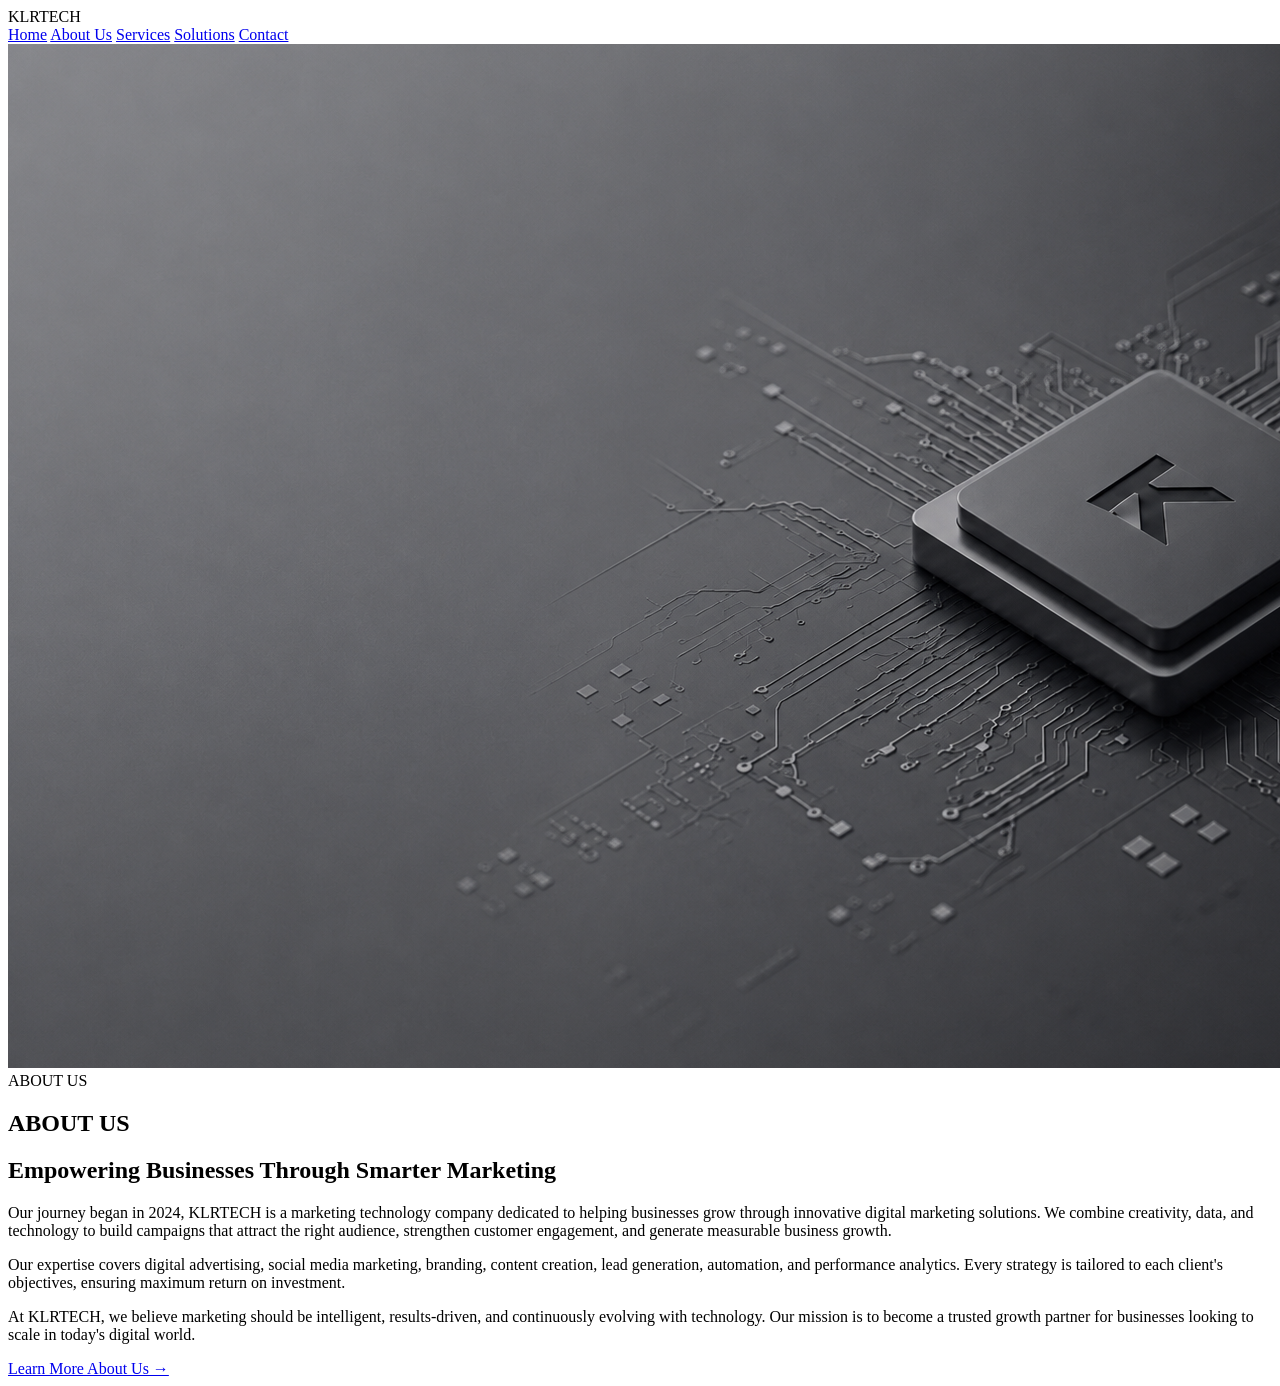
==== about.html @ f014cee4 "Update about.html" ====
<!DOCTYPE html>
<html lang="en">
<head>
    <meta charset="UTF-8">
    <meta name="viewport" content="width=device-width, initial-scale=1.0">

    <title>About Us | KLRTECH</title>

    <!-- Google Font -->
    <link rel="preconnect" href="https://fonts.googleapis.com">
    <link rel="preconnect" href="https://fonts.gstatic.com" crossorigin>
    <link href="https://fonts.googleapis.com/css2?family=Poppins:wght@300;400;500;600;700;800&display=swap" rel="stylesheet">

    <link rel="stylesheet" href="about.css">
</head>

<body>

<header class="navbar">

    <div class="logo">
        <span class="white">KLR</span><span class="gold">TECH</span>
    </div>

    <nav>
        <a href="index.html">Home</a>
        <a href="about.html" class="active">About Us</a>
        <a href="services.html">Services</a>
        <a href="solutions.html">Solutions</a>
        <a href="contact.html">Contact</a>
    </nav>

</header>

<section class="hero">

    <!-- Replace this image with your own -->
    <img src="Cover2.png" class="hero-bg" alt="Background">

    <div class="overlay"></div>

    <div class="content">

        <span class="small-title">ABOUT US</span>

        <h1>ABOUT US</h1>

        <div class="line"></div>

        <h2>Empowering Businesses Through Smarter Marketing</h2>

        <p>
            Our journey began in 2024, KLRTECH is a marketing technology company dedicated to helping businesses grow through innovative digital marketing solutions. We combine creativity, data, and technology to build campaigns that attract the right audience, strengthen customer engagement, and generate measurable business growth.
        </p>

        <p>
            Our expertise covers digital advertising, social media marketing, branding, content creation, lead generation, automation, and performance analytics. Every strategy is tailored to each client's objectives, ensuring maximum return on investment.
        </p>

        <p>
            At KLRTECH, we believe marketing should be intelligent, results-driven, and continuously evolving with technology. Our mission is to become a trusted growth partner for businesses looking to scale in today's digital world.
        </p>

        <a href="contact.html" class="btn">
            Learn More About Us →
        </a>

    </div>

</section>

</body>
</html>
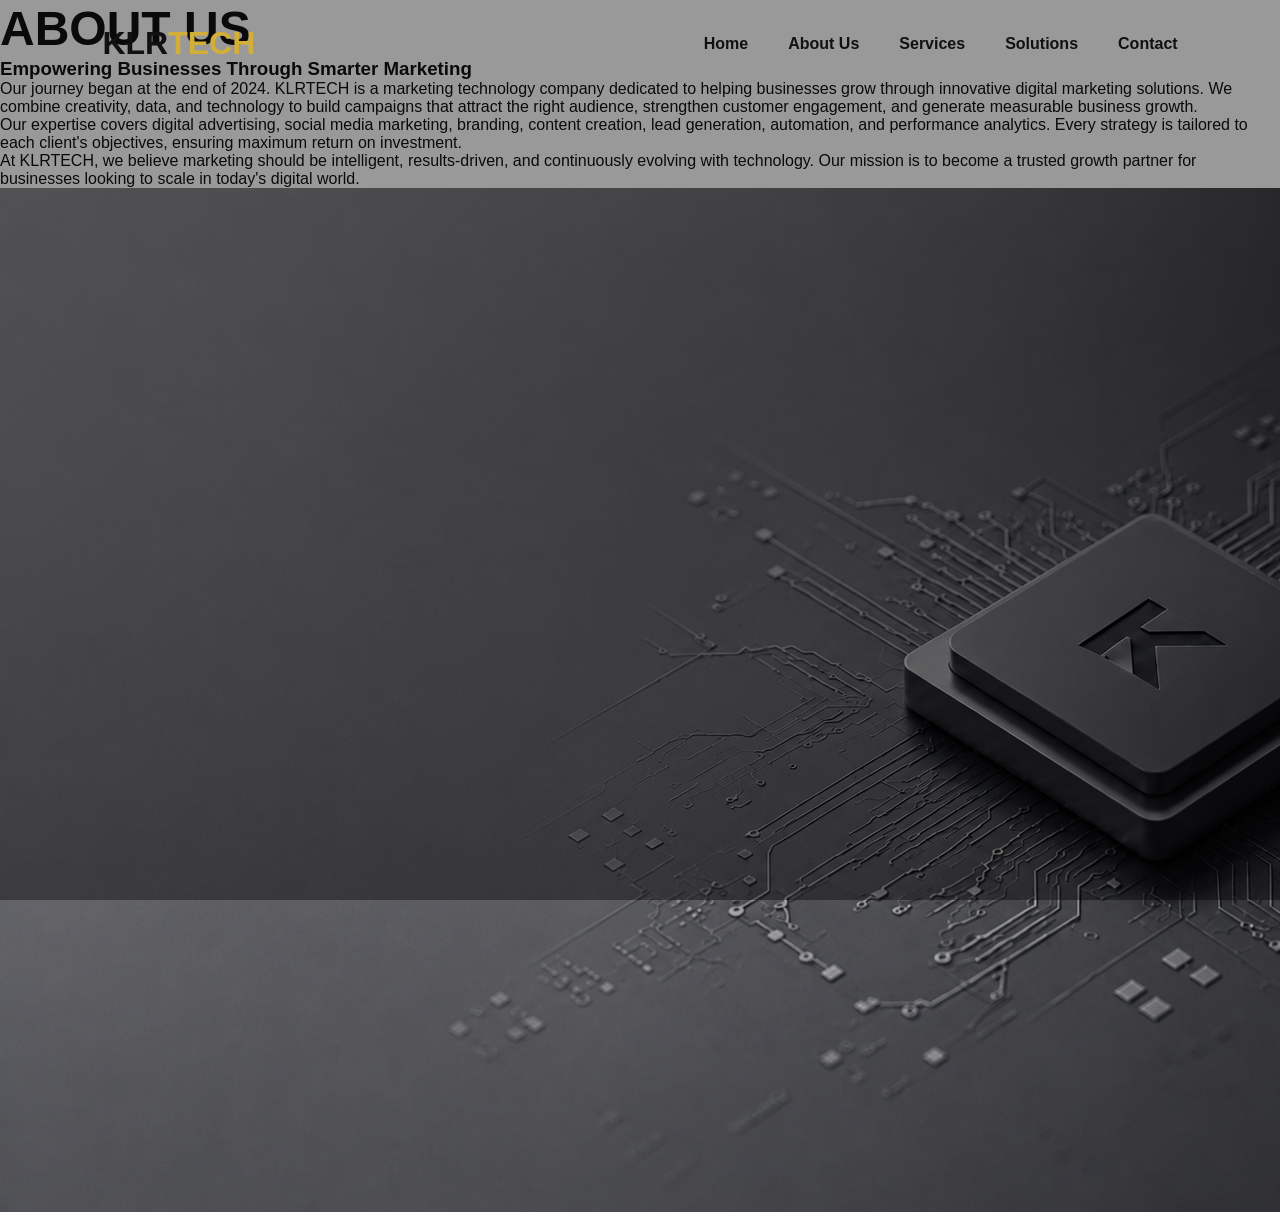
==== commit 9bd81d4e: "Update about.html" ====
--- a/about.html
+++ b/about.html
@@ -1,73 +1,78 @@
 <!DOCTYPE html>
 <html lang="en">
+
 <head>
     <meta charset="UTF-8">
     <meta name="viewport" content="width=device-width, initial-scale=1.0">
-
     <title>About Us | KLRTECH</title>
 
-    <!-- Google Font -->
-    <link rel="preconnect" href="https://fonts.googleapis.com">
-    <link rel="preconnect" href="https://fonts.gstatic.com" crossorigin>
-    <link href="https://fonts.googleapis.com/css2?family=Poppins:wght@300;400;500;600;700;800&display=swap" rel="stylesheet">
-
-    <link rel="stylesheet" href="about.css">
+    <link rel="stylesheet" href="style.css">
 </head>
 
 <body>
 
-<header class="navbar">
-
+<header>
     <div class="logo">
-        <span class="white">KLR</span><span class="gold">TECH</span>
+        KLR<span class="gold">TECH</span>
     </div>
 
     <nav>
         <a href="index.html">Home</a>
-        <a href="about.html" class="active">About Us</a>
+        <a href="about.html">About Us</a>
         <a href="services.html">Services</a>
         <a href="solutions.html">Solutions</a>
         <a href="contact.html">Contact</a>
     </nav>
-
 </header>
 
-<section class="hero">
+<!-- WRAPPER (important for background control) -->
+<main class="about-page">
 
-    <!-- Replace this image with your own -->
-    <img src="Cover2.png" class="hero-bg" alt="Background">
-
+    <!-- optional dark overlay layer (useful for background image readability) -->
     <div class="overlay"></div>
 
-    <div class="content">
+    <section class="about-container">
 
-        <span class="small-title">ABOUT US</span>
+        <div class="about-text">
 
-        <h1>ABOUT US</h1>
+            <h1>ABOUT US</h1>
 
-        <div class="line"></div>
+            <h3>
+                Empowering Businesses Through Smarter Marketing
+            </h3>
 
-        <h2>Empowering Businesses Through Smarter Marketing</h2>
+            <p>
+                Our journey began at the end of 2024. KLRTECH is a marketing
+                technology company dedicated to helping businesses grow through
+                innovative digital marketing solutions. We combine creativity,
+                data, and technology to build campaigns that attract the right
+                audience, strengthen customer engagement, and generate measurable
+                business growth.
+            </p>
 
-        <p>
-            Our journey began in 2024, KLRTECH is a marketing technology company dedicated to helping businesses grow through innovative digital marketing solutions. We combine creativity, data, and technology to build campaigns that attract the right audience, strengthen customer engagement, and generate measurable business growth.
-        </p>
+            <p>
+                Our expertise covers digital advertising, social media marketing,
+                branding, content creation, lead generation, automation, and
+                performance analytics. Every strategy is tailored to each client's
+                objectives, ensuring maximum return on investment.
+            </p>
 
-        <p>
-            Our expertise covers digital advertising, social media marketing, branding, content creation, lead generation, automation, and performance analytics. Every strategy is tailored to each client's objectives, ensuring maximum return on investment.
-        </p>
+            <p>
+                At KLRTECH, we believe marketing should be intelligent,
+                results-driven, and continuously evolving with technology.
+                Our mission is to become a trusted growth partner for businesses
+                looking to scale in today's digital world.
+            </p>
 
-        <p>
-            At KLRTECH, we believe marketing should be intelligent, results-driven, and continuously evolving with technology. Our mission is to become a trusted growth partner for businesses looking to scale in today's digital world.
-        </p>
+        </div>
 
-        <a href="contact.html" class="btn">
-            Learn More About Us →
-        </a>
+        <div class="about-image">
+            <img src="Cover2.png" alt="About KLRTECH">
+        </div>
 
-    </div>
+    </section>
 
-</section>
+</main>
 
 </body>
 </html>
--- a/style.css
+++ b/style.css
@@ -0,0 +1,135 @@
+/* RESET */
+*{
+    margin:0;
+    padding:0;
+    box-sizing:border-box;
+    font-family:Arial, Helvetica, sans-serif;
+}
+
+body{
+    background:#fff;
+    color:#111;
+    overflow-x:hidden;
+}
+
+/* HEADER */
+header{
+    width:100%;
+    padding:25px 8%;
+    display:flex;
+    justify-content:space-between;
+    align-items:center;
+    position:absolute;
+    top:0;
+    left:0;
+    z-index:100;
+}
+
+.logo{
+    font-size:32px;
+    font-weight:bold;
+}
+
+.logo span{
+    color:#D4AF37;
+}
+
+nav{
+    display:flex;
+    gap:40px;
+}
+
+nav a{
+    text-decoration:none;
+    color:#111;
+    font-weight:600;
+    transition:.3s;
+}
+
+nav a:hover{
+    color:#ff6b00;
+}
+
+/* HERO SECTION */
+.hero{
+    height: 100vh;
+    width: 100%;
+    background: url("Cover1.jpg") no-repeat center center/cover;
+    position: relative;
+    display: flex;
+    align-items: center;
+    padding: 0 8%;
+}
+
+.overlay{
+    position: absolute;
+    top: 0;
+    left: 0;
+    height: 100%;
+    width: 100%;
+    background: rgba(0,0,0,0.4);
+    z-index: 1;
+}
+
+.content{
+    position: relative;
+    z-index: 2;
+    color: white;
+    max-width: 600px;
+}
+
+.small{
+    letter-spacing: 2px;
+}
+
+h1{
+    font-size: 48px;
+    line-height: 1.2;
+}
+
+.desc{
+    margin-top: 15px;
+    font-size: 16px;
+    opacity: 0.9;
+}
+
+.button{
+    display: inline-block;
+    margin-top: 20px;
+    padding: 12px 20px;
+    background: white;
+    color: black;
+    text-decoration: none;
+    font-weight: bold;
+    border-radius: 5px;
+}
+
+.gold{
+    color:#D4AF37 !important;
+}
+
+/* ABOUT SECTION */
+#about{
+    min-height: 100vh;
+    width: 100%;
+
+    background: linear-gradient(rgba(0,0,0,0.6), rgba(0,0,0,0.6)),
+                url("Cover2.png") no-repeat center center/cover;
+
+    padding: 100px 8%;
+    color: white;
+    display: flex;
+    align-items: center;
+}
+
+#about h2{
+    font-size: 40px;
+    margin-bottom: 20px;
+}
+
+#about p{
+    font-size: 18px;
+    line-height: 1.6;
+    max-width: 700px;
+    opacity: 0.9;
+}
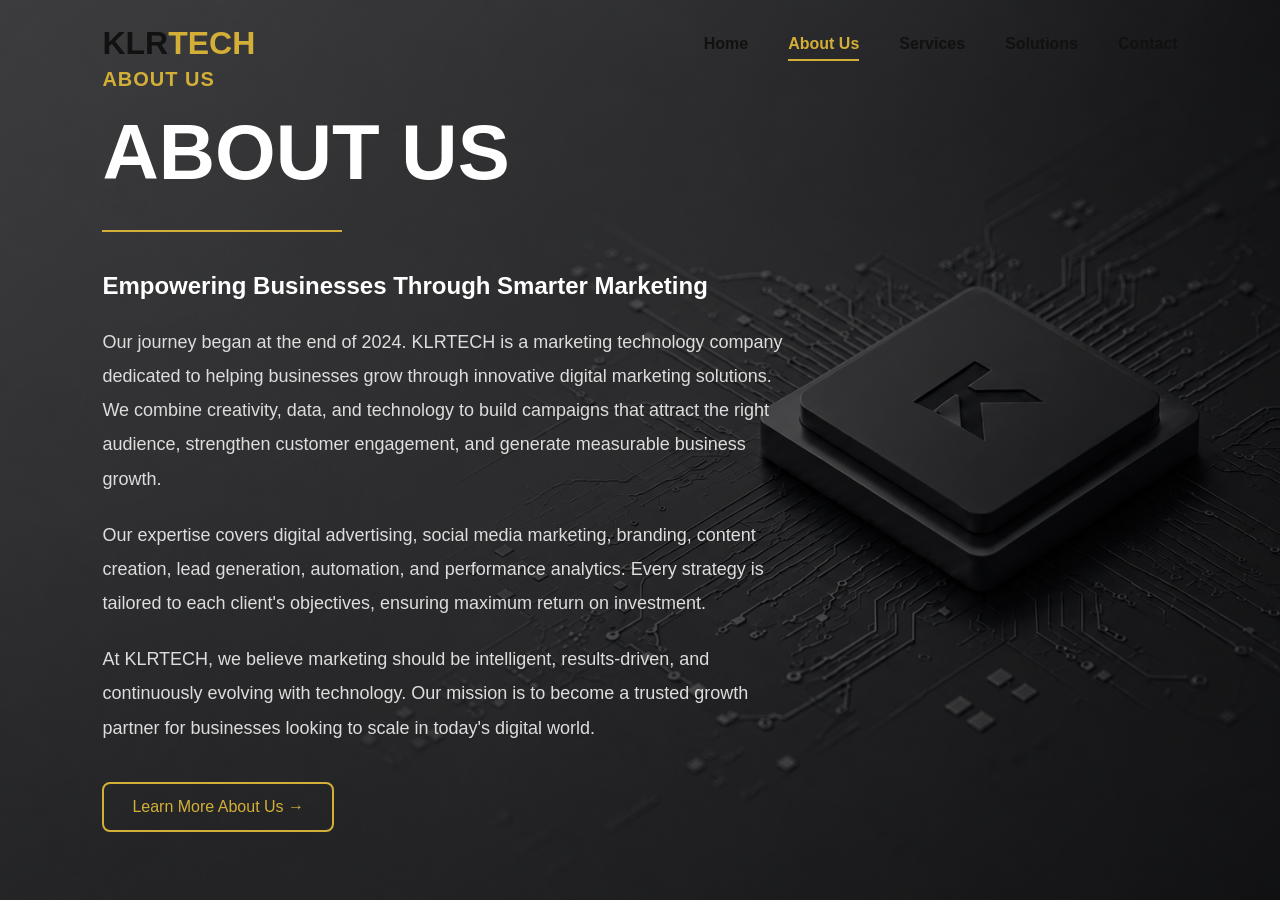
==== commit d578bfbb: "Update about.html" ====
--- a/about.html
+++ b/about.html
@@ -18,61 +18,57 @@
 
     <nav>
         <a href="index.html">Home</a>
-        <a href="about.html">About Us</a>
+        <a href="about.html" class="active">About Us</a>
         <a href="services.html">Services</a>
         <a href="solutions.html">Solutions</a>
         <a href="contact.html">Contact</a>
     </nav>
 </header>
 
-<!-- WRAPPER (important for background control) -->
-<main class="about-page">
+<section class="about-hero">
 
-    <!-- optional dark overlay layer (useful for background image readability) -->
     <div class="overlay"></div>
 
-    <section class="about-container">
+    <div class="about-content">
 
-        <div class="about-text">
+        <div class="small-title">ABOUT US</div>
 
-            <h1>ABOUT US</h1>
+        <h1>ABOUT US</h1>
 
-            <h3>
-                Empowering Businesses Through Smarter Marketing
-            </h3>
+        <div class="line"></div>
 
-            <p>
-                Our journey began at the end of 2024. KLRTECH is a marketing
-                technology company dedicated to helping businesses grow through
-                innovative digital marketing solutions. We combine creativity,
-                data, and technology to build campaigns that attract the right
-                audience, strengthen customer engagement, and generate measurable
-                business growth.
-            </p>
+        <h2>Empowering Businesses Through Smarter Marketing</h2>
 
-            <p>
-                Our expertise covers digital advertising, social media marketing,
-                branding, content creation, lead generation, automation, and
-                performance analytics. Every strategy is tailored to each client's
-                objectives, ensuring maximum return on investment.
-            </p>
+        <p>
+            Our journey began at the end of 2024. KLRTECH is a marketing
+            technology company dedicated to helping businesses grow through
+            innovative digital marketing solutions. We combine creativity,
+            data, and technology to build campaigns that attract the right
+            audience, strengthen customer engagement, and generate measurable
+            business growth.
+        </p>
 
-            <p>
-                At KLRTECH, we believe marketing should be intelligent,
-                results-driven, and continuously evolving with technology.
-                Our mission is to become a trusted growth partner for businesses
-                looking to scale in today's digital world.
-            </p>
+        <p>
+            Our expertise covers digital advertising, social media marketing,
+            branding, content creation, lead generation, automation, and
+            performance analytics. Every strategy is tailored to each client's
+            objectives, ensuring maximum return on investment.
+        </p>
 
-        </div>
+        <p>
+            At KLRTECH, we believe marketing should be intelligent,
+            results-driven, and continuously evolving with technology.
+            Our mission is to become a trusted growth partner for businesses
+            looking to scale in today's digital world.
+        </p>
 
-        <div class="about-image">
-            <img src="Cover2.png" alt="About KLRTECH">
-        </div>
+        <a href="#" class="btn">
+            Learn More About Us →
+        </a>
 
-    </section>
+    </div>
 
-</main>
+</section>
 
 </body>
 </html>
--- a/style.css
+++ b/style.css
@@ -108,28 +108,95 @@
     color:#D4AF37 !important;
 }
 
-/* ABOUT SECTION */
-#about{
-    min-height: 100vh;
-    width: 100%;
-
-    background: linear-gradient(rgba(0,0,0,0.6), rgba(0,0,0,0.6)),
-                url("Cover2.png") no-repeat center center/cover;
-
-    padding: 100px 8%;
-    color: white;
-    display: flex;
-    align-items: center;
-}
-
-#about h2{
-    font-size: 40px;
-    margin-bottom: 20px;
-}
-
-#about p{
-    font-size: 18px;
-    line-height: 1.6;
-    max-width: 700px;
-    opacity: 0.9;
-}
+/* ==========================================
+   ABOUT PAGE ONLY
+   ========================================== */
+
+.about-hero{
+    width:100%;
+    height:100vh;
+    background:url("Cover2.png") center center/cover no-repeat;
+    position:relative;
+    display:flex;
+    align-items:center;
+}
+
+.about-hero .overlay{
+    position:absolute;
+    inset:0;
+    background:rgba(0,0,0,.55);
+}
+
+.about-content{
+    position:relative;
+    z-index:2;
+    width:700px;
+    margin-left:8%;
+    color:#fff;
+}
+
+.about-content .small-title{
+    color:#D4AF37;
+    font-size:20px;
+    font-weight:700;
+    letter-spacing:1px;
+}
+
+.about-content h1{
+    font-size:78px;
+    font-weight:800;
+    margin-top:15px;
+    color:#fff;
+}
+
+.about-content .line{
+    width:240px;
+    height:2px;
+    background:#D4AF37;
+    margin:30px 0 40px;
+}
+
+.about-content h2{
+    font-size:24px;
+    margin-bottom:25px;
+    color:#fff;
+}
+
+.about-content p{
+    font-size:18px;
+    line-height:1.9;
+    color:#ddd;
+    margin-bottom:22px;
+}
+
+.about-content .btn{
+    display:inline-block;
+    margin-top:15px;
+    padding:14px 28px;
+    border:2px solid #D4AF37;
+    color:#D4AF37;
+    text-decoration:none;
+    border-radius:8px;
+    transition:.3s;
+}
+
+.about-content .btn:hover{
+    background:#D4AF37;
+    color:#111;
+}
+
+/* About page navigation */
+header nav a.active{
+    color:#D4AF37;
+    position:relative;
+}
+
+header nav a.active::after{
+    content:"";
+    position:absolute;
+    left:0;
+    bottom:-8px;
+    width:100%;
+    height:2px;
+    background:#D4AF37;
+}
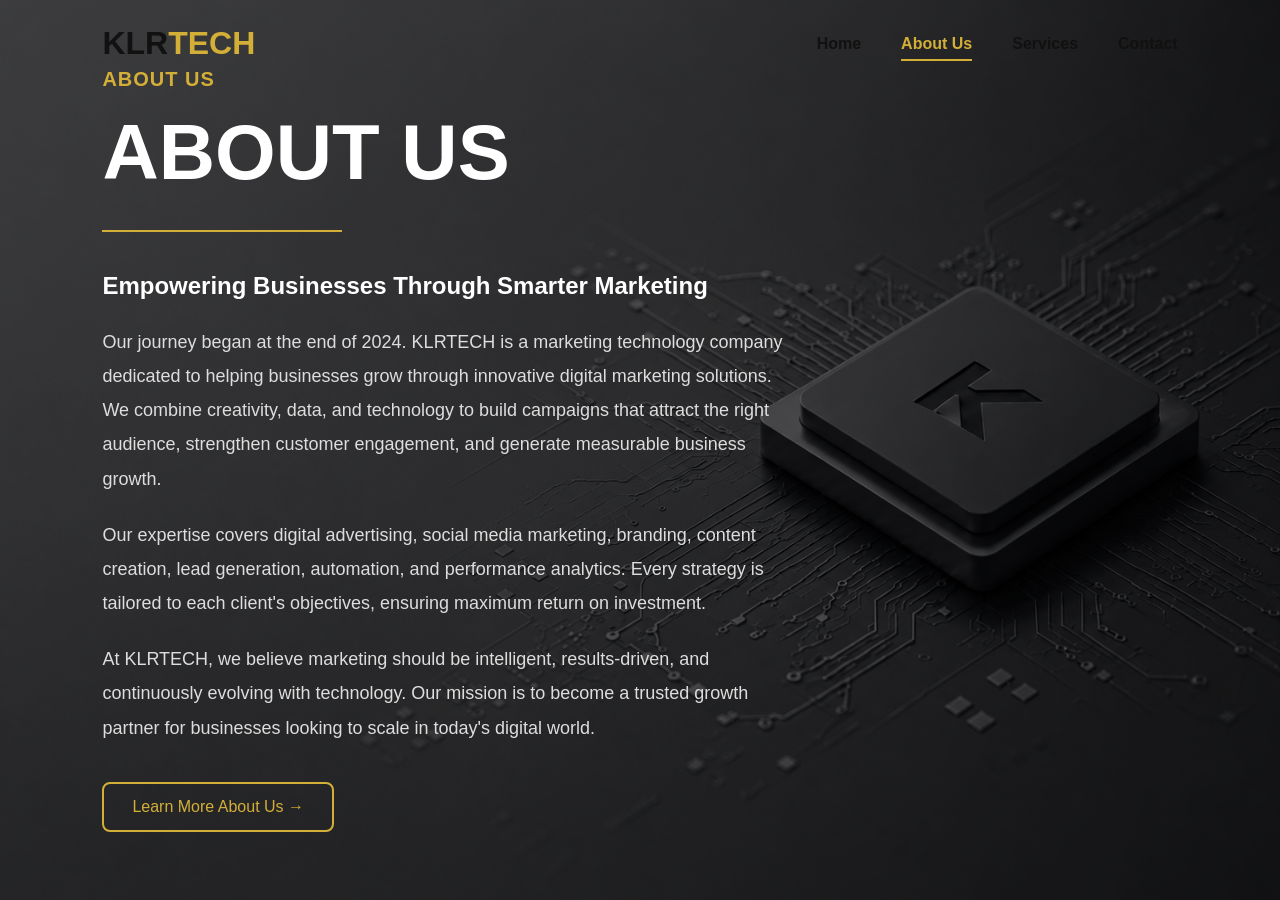
==== commit 17f20d89: "Update about.html" ====
--- a/about.html
+++ b/about.html
@@ -20,7 +20,6 @@
         <a href="index.html">Home</a>
         <a href="about.html" class="active">About Us</a>
         <a href="services.html">Services</a>
-        <a href="solutions.html">Solutions</a>
         <a href="contact.html">Contact</a>
     </nav>
 </header>
@@ -62,9 +61,9 @@
             looking to scale in today's digital world.
         </p>
 
-        <a href="#" class="btn">
-            Learn More About Us →
-        </a>
+         <a href="contact.html" class="btn">
+           Learn More About Us →
+           </a>
 
     </div>
 
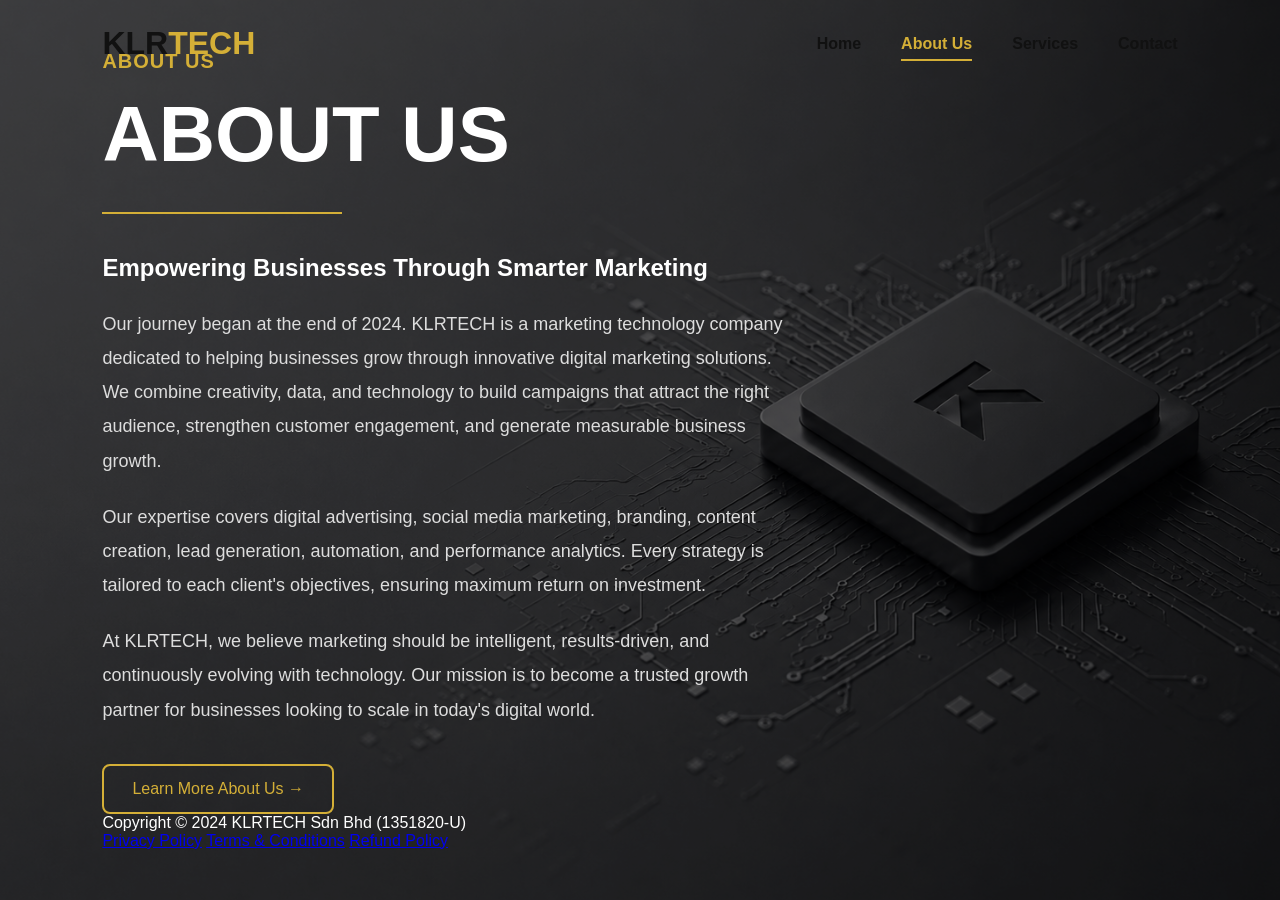
==== commit f498ffca: "Update about.html" ====
--- a/about.html
+++ b/about.html
@@ -64,7 +64,20 @@
          <a href="contact.html" class="btn">
            Learn More About Us →
            </a>
+        
+<!-- Footer -->
+<footer class="footer">
+    <div class="footer-left">
+        Copyright © 2024 KLRTECH Sdn Bhd (1351820-U)
+    </div>
 
+    <div class="footer-right">
+        <a href="privacy-policy.html">Privacy Policy</a>
+        <a href="terms-conditions.html">Terms & Conditions</a>
+        <a href="refund-policy.html">Refund Policy</a>
+    </div>
+</footer>
+        
     </div>
 
 </section>
--- a/style.css
+++ b/style.css
@@ -200,3 +200,300 @@
     height:2px;
     background:#D4AF37;
 }
+
+/* ==========================
+   CONTACT PAGE
+========================== */
+
+.contact-page{
+
+    min-height:100vh;
+
+    background:url("Covercontact.jpg") center center/cover no-repeat;
+
+    position:relative;
+
+    display:flex;
+
+    align-items:center;
+
+    justify-content:center;
+
+}
+
+.contact-page .overlay{
+
+    position:absolute;
+
+    inset:0;
+
+    background:rgba(0,0,0,.60);
+
+}
+
+.contact-container{
+
+    width:88%;
+
+    position:relative;
+
+    z-index:2;
+
+    display:flex;
+
+    justify-content:space-between;
+
+    align-items:center;
+
+    gap:90px;
+
+    padding-top:80px;
+
+}
+
+/* LEFT */
+
+.contact-left{
+
+    flex:1;
+
+    color:white;
+
+}
+
+.small-title{
+
+    color:#D4AF37;
+
+    font-size:20px;
+
+    font-weight:700;
+
+    letter-spacing:1px;
+
+}
+
+.contact-left h1{
+
+    font-size:72px;
+
+    font-weight:800;
+
+    margin-top:15px;
+
+    line-height:1;
+
+}
+
+.gold-line{
+
+    width:220px;
+
+    height:2px;
+
+    background:#D4AF37;
+
+    margin:35px 0;
+
+}
+
+.contact-left p{
+
+    font-size:24px;
+
+    color:#ffffff;
+
+    line-height:1.7;
+
+    margin-bottom:40px;
+
+    max-width:480px;
+
+}
+
+.contact-left img{
+
+    width:100%;
+
+    max-width:500px;
+
+}
+
+/* RIGHT */
+
+.contact-right{
+
+    flex:1;
+
+}
+
+.contact-right form{
+
+    display:flex;
+
+    flex-direction:column;
+
+}
+
+.contact-right label{
+
+    color:white;
+
+    font-size:22px;
+
+    margin-bottom:10px;
+
+}
+
+.contact-right label span{
+
+    color:#D4AF37;
+
+}
+
+.contact-right input{
+
+    height:60px;
+
+    background:rgba(20,20,20,.75);
+
+    border:1px solid rgba(255,255,255,.2);
+
+    border-radius:8px;
+
+    padding:0 18px;
+
+    color:white;
+
+    margin-bottom:28px;
+
+    font-size:18px;
+
+}
+
+.contact-right textarea{
+
+    height:170px;
+
+    resize:none;
+
+    background:rgba(20,20,20,.75);
+
+    border:1px solid rgba(255,255,255,.2);
+
+    border-radius:8px;
+
+    padding:18px;
+
+    color:white;
+
+    margin-bottom:30px;
+
+    font-size:18px;
+
+}
+
+.contact-right input::placeholder,
+.contact-right textarea::placeholder{
+
+    color:#999;
+
+}
+
+.contact-right button{
+
+    height:60px;
+
+    border:none;
+
+    background:#D4AF37;
+
+    color:#111;
+
+    font-size:22px;
+
+    font-weight:bold;
+
+    border-radius:8px;
+
+    cursor:pointer;
+
+    transition:.3s;
+
+}
+
+.contact-right button:hover{
+
+    background:#e8bc4d;
+
+}
+
+/* Active Menu */
+
+nav a.active{
+
+    color:#D4AF37;
+
+    position:relative;
+
+}
+
+nav a.active::after{
+
+    content:"";
+
+    position:absolute;
+
+    left:0;
+
+    bottom:-8px;
+
+    width:100%;
+
+    height:2px;
+
+    background:#D4AF37;
+
+}
+
+/* Responsive */
+
+@media(max-width:991px){
+
+.contact-container{
+
+    flex-direction:column;
+
+    gap:60px;
+
+    padding-top:140px;
+
+}
+
+.contact-left{
+
+    text-align:center;
+
+}
+
+.contact-left p{
+
+    margin:auto;
+
+    margin-bottom:40px;
+
+}
+
+.contact-left img{
+
+    max-width:350px;
+
+}
+
+.contact-left h1{
+
+    font-size:54px;
+
+}
+
+}
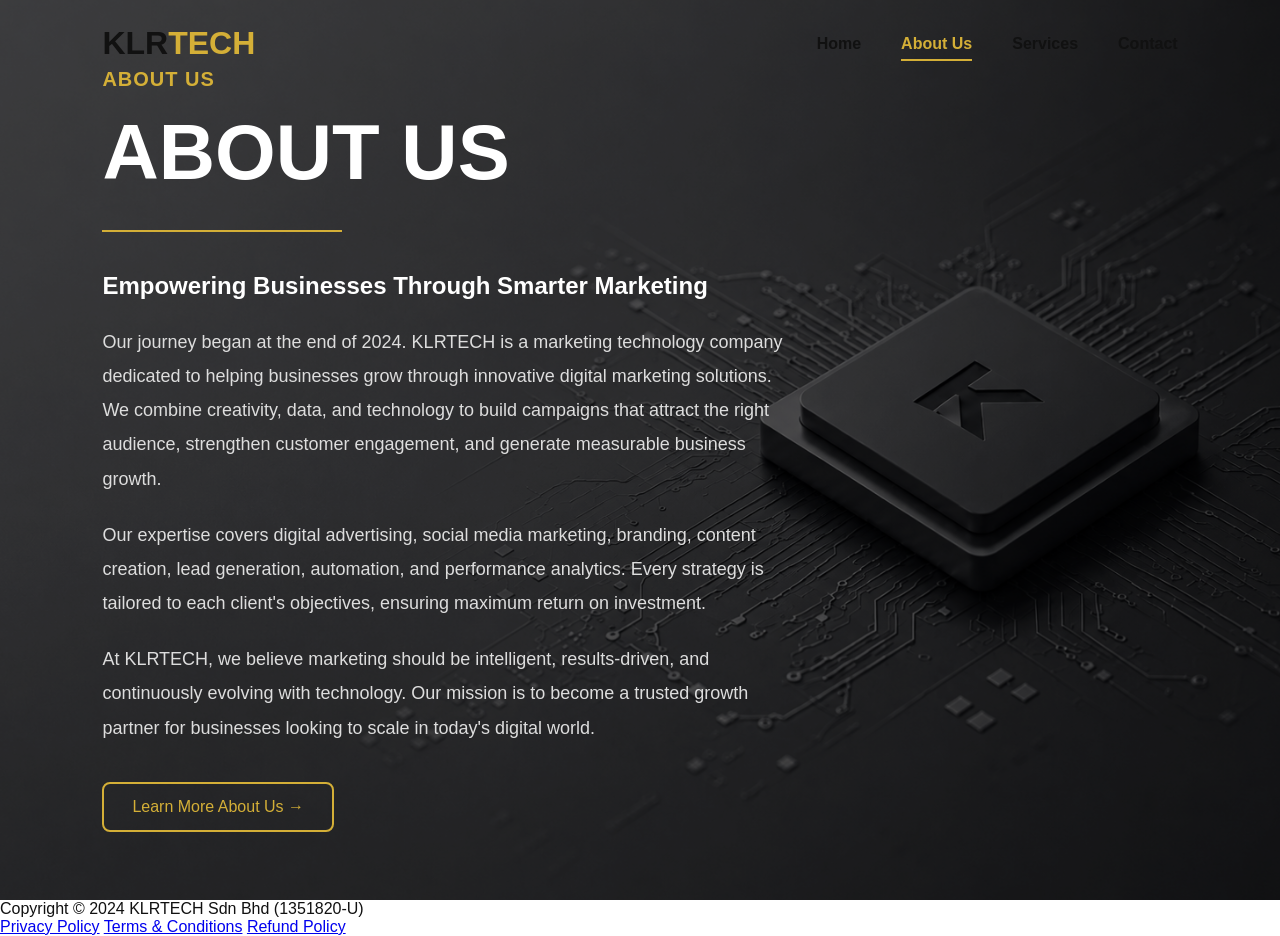
==== commit 1cf3c109: "Update about.html" ====
--- a/about.html
+++ b/about.html
@@ -65,7 +65,8 @@
            Learn More About Us →
            </a>
         
-<!-- Footer -->
+</section>
+
 <footer class="footer">
     <div class="footer-left">
         Copyright © 2024 KLRTECH Sdn Bhd (1351820-U)
@@ -77,10 +78,6 @@
         <a href="refund-policy.html">Refund Policy</a>
     </div>
 </footer>
-        
-    </div>
-
-</section>
 
 </body>
 </html>
--- a/style.css
+++ b/style.css
@@ -495,5 +495,172 @@
     font-size:54px;
 
 }
-
-}
+/* ==========================
+   FOOTER
+========================== */
+
+.footer{
+    width:100%;
+    height:80px;
+    background:#232323;
+    display:flex;
+    justify-content:space-between;
+    align-items:center;
+    padding:0 8%;
+    color:#8a8a8a;
+    font-size:14px;
+}
+
+.footer-right{
+    display:flex;
+    gap:25px;
+}
+
+.footer-right a{
+    color:#8a8a8a;
+    text-decoration:none;
+}
+
+.footer-right a:hover{
+    color:#D4AF37;
+}
+    
+/* ==========================================
+   SERVICES PAGE
+========================================== */
+
+.services-hero{
+    width:100%;
+    height:100vh;
+    background:url("Coverservices.png") center center/cover no-repeat;
+    position:relative;
+    display:flex;
+    align-items:center;
+
+}
+
+.services-hero .overlay{
+    position:absolute;
+    inset:0;
+    background:rgba(0,0,0,.55);
+}
+
+.services-content{
+    position:relative;
+    z-index:2;
+    width:900px;
+    margin-left:4%;
+    color:#fff;
+}
+
+.services-content .small-title{
+    color:#D4AF37;
+    font-size:18px;
+    font-weight:700;
+    letter-spacing:1px;
+}
+
+.services-content h1{
+    font-size:72px;
+    font-weight:800;
+    color:#fff;
+    margin-top:15px;
+    line-height:1;
+}
+
+.gold-line{
+    width:240px;
+    height:2px;
+    background:#D4AF37;
+    margin:35px 0;
+}
+
+.services-content p{
+    font-size:18px;
+    line-height:1.8;
+    color:#ddd;
+    max-width:650px;
+    margin-bottom:40px;
+}
+
+/* Cards */
+
+.service-cards{
+    display:flex;
+    gap:25px;
+}
+
+.service-card{
+    width:270px;
+    min-height:340px;
+    padding:35px;
+    border:1px solid rgba(255,255,255,.12);
+    background:rgba(255,255,255,.03);
+    backdrop-filter:blur(6px);
+    border-radius:18px;
+}
+
+.service-card h3{
+    font-size:24px;
+    font-weight:700;
+    margin-bottom:15px;
+    color:#fff;
+}
+
+.card-line{
+    width:45px;
+    height:2px;
+    background:#D4AF37;
+    margin-bottom:25px;
+}
+
+.service-card ul{
+    list-style:none;
+}
+
+.service-card ul li{
+    position:relative;
+    padding-left:22px;
+    margin-bottom:18px;
+    color:#e4e4e4;
+    font-size:16px;
+}
+
+.service-card ul li::before{
+    content:"▸";
+    position:absolute;
+    left:0;
+    color:#D4AF37;
+}
+
+/* Responsive */
+
+@media(max-width:1200px){
+
+    .service-cards{
+        flex-wrap:wrap;
+    }
+
+    .services-content{
+        width:95%;
+    }
+
+}
+
+@media(max-width:768px){
+
+    .services-content h1{
+        font-size:48px;
+    }
+
+    .service-cards{
+        flex-direction:column;
+    }
+
+    .service-card{
+        width:100%;
+    }
+
+}
+}
+}
